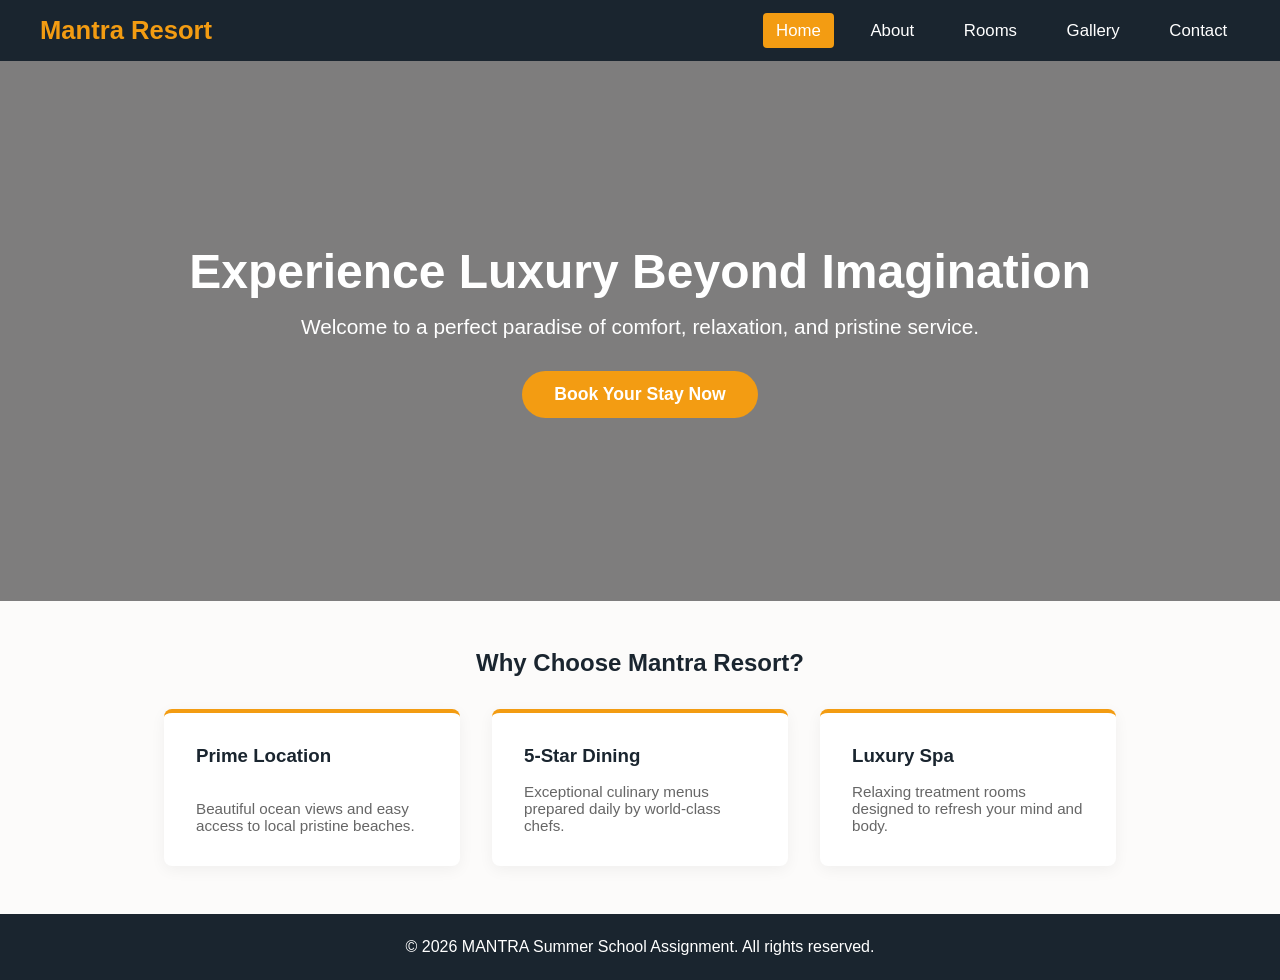
==== index.html @ 1667edfc "Add files via upload" ====
<!DOCTYPE html>
<html lang="en">
<head>
    <meta charset="UTF-8">
    <meta name="viewport" content="width=device-width, initial-scale=1.0">
    <title>Mantra Resort | Luxury Hotel & Stay</title>
    <meta name="description" content="Welcome to Mantra Resort, the best luxury hotel for your ultimate vacation experience.">
    <meta name="keywords" content="hotel, resort, luxury stay, booking, mantra resort">
    <link rel="stylesheet" href="style.css">
</head>
<body>
    <header>
        <nav>
            <div class="logo">Mantra Resort</div>
            <ul>
                <li><a href="index.html" class="active">Home</a></li>
                <li><a href="about.html">About</a></li>
                <li><a href="rooms.html">Rooms</a></li>
                <li><a href="gallery.html">Gallery</a></li>
                <li><a href="contact.html">Contact</a></li>
            </ul>
        </nav>
    </header>

    <main>
        <section class="hero-banner">
            <h1>Experience Luxury Beyond Imagination</h1>
            <p>Welcome to a perfect paradise of comfort, relaxation, and pristine service.</p>
            <a href="contact.html" class="cta-button">Book Your Stay Now</a>
        </section>

        <section class="highlights">
            <h2>Why Choose Mantra Resort?</h2>
            <div class="card-container">
                <div class="card">
                    <h3>Prime Location</h3>
                    <p>Beautiful ocean views and easy access to local pristine beaches.</p>
                </div>
                <div class="card">
                    <h3>5-Star Dining</h3>
                    <p>Exceptional culinary menus prepared daily by world-class chefs.</p>
                </div>
                <div class="card">
                    <h3>Luxury Spa</h3>
                    <p>Relaxing treatment rooms designed to refresh your mind and body.</p>
                </div>
            </div>
        </section>
    </main>

    <footer>
        <p>&copy; 2026 MANTRA Summer School Assignment. All rights reserved.</p>
    </footer>
    <script src="script.js"></script>
</body>
</html>
---- style.css ----
/* Base Resets & Colors */
* {
    margin: 0;
    padding: 0;
    box-sizing: border-box;
    font-family: 'Segoe UI', Tahoma, Geneva, Verdana, sans-serif;
}

body {
    background-color: #fcfbfa;
    color: #333;
    display: flex;
    flex-direction: column;
    min-height: 100vh;
}

/* Header & Shared Navigation Menu Layout */
header {
    background-color: #1a252f;
    padding: 1rem 2rem;
    position: sticky;
    top: 0;
    z-index: 1000;
}

nav {
    display: flex;
    justify-content: space-between;
    align-items: center;
    max-width: 1200px;
    margin: 0 auto;
}

.logo {
    color: #f39c12;
    font-size: 1.6rem;
    font-weight: bold;
}

nav ul {
    display: flex;
    list-style: none;
    gap: 1.5rem;
}

nav ul li a {
    color: #fff;
    text-decoration: none;
    font-size: 1.05rem;
    padding: 0.5rem 0.8rem;
    border-radius: 4px;
    transition: background 0.3s;
}

nav ul li a:hover, nav ul li a.active {
    background-color: #f39c12;
}

/* Home Page Banner Layout */
.hero-banner {
    background: linear-gradient(rgba(0,0,0,0.5), rgba(0,0,0,0.5)), url('https://images.unsplash.com/photo-1540555700478-4be289fbecef?w=1200') no-repeat center center/cover;
    height: 60vh;
    display: flex;
    flex-direction: column;
    justify-content: center;
    align-items: center;
    text-align: center;
    color: #fff;
    padding: 2rem;
}

.hero-banner h1 {
    font-size: 3rem;
    margin-bottom: 1rem;
}

.hero-banner p {
    font-size: 1.3rem;
    margin-bottom: 2rem;
}

.cta-button {
    background-color: #f39c12;
    color: white;
    text-decoration: none;
    padding: 0.8rem 2rem;
    font-size: 1.1rem;
    font-weight: bold;
    border-radius: 30px;
    transition: transform 0.2s;
}

.cta-button:hover {
    transform: scale(1.05);
}

/* Layout Page Grid Structures */
.content-page, .highlights {
    max-width: 1000px;
    margin: 3rem auto;
    padding: 0 1.5rem;
    flex: 1;
}

.content-page h1, .highlights h2 {
    margin-bottom: 1.5rem;
    color: #1a252f;
    text-align: center;
}

.content-page p {
    line-height: 1.7;
    margin-bottom: 1.5rem;
    font-size: 1.1rem;
}

/* Dynamic Cards Structure (Rooms & Offerings) */
.card-container {
    display: grid;
    grid-template-columns: repeat(auto-fit, minmax(280px, 1fr));
    gap: 2rem;
    margin-top: 2rem;
}

.card {
    background: white;
    padding: 2rem;
    border-radius: 8px;
    box-shadow: 0 4px 15px rgba(0,0,0,0.05);
    border-top: 4px solid #f39c12;
    display: flex;
    flex-direction: column;
    justify-content: space-between;
}

.card h3 {
    margin-bottom: 1rem;
    color: #1a252f;
}

.card p {
    color: #666;
    font-size: 0.95rem;
}

.price {
    display: block;
    margin-top: 1.5rem;
    font-weight: bold;
    color: #f39c12;
    font-size: 1.2rem;
}

/* Image Gallery Layout Grid */
.gallery-grid {
    display: grid;
    grid-template-columns: repeat(auto-fit, minmax(300px, 1fr));
    gap: 1.5rem;
    margin-top: 2rem;
}

.gallery-item {
    background: white;
    border-radius: 6px;
    overflow: hidden;
    box-shadow: 0 4px 10px rgba(0,0,0,0.05);
}

.gallery-item img {
    width: 100%;
    height: 220px;
    object-fit: cover;
}

.caption {
    padding: 1rem;
    text-align: center;
    font-weight: 500;
}

/* Form Styles */
.booking-form {
    background: white;
    max-width: 500px;
    margin: 2rem auto;
    padding: 2.5rem;
    border-radius: 8px;
    box-shadow: 0 4px 20px rgba(0,0,0,0.08);
}

.form-group {
    margin-bottom: 1.5rem;
}

.form-group label {
    display: block;
    margin-bottom: 0.5rem;
    font-weight: bold;
}

.form-group input, .form-group select {
    width: 100%;
    padding: 0.75rem;
    border: 1px solid #ccc;
    border-radius: 4px;
}

.submit-btn {
    width: 100%;
    background-color: #1a252f;
    color: white;
    border: none;
    padding: 1rem;
    font-size: 1.1rem;
    font-weight: bold;
    border-radius: 4px;
    cursor: pointer;
    transition: background 0.3s;
}

.submit-btn:hover {
    background-color: #f39c12;
}

/* Footer Element */
footer {
    background-color: #1a252f;
    color: white;
    text-align: center;
    padding: 1.5rem;
    margin-top: auto;
}

/* Responsive CSS Media Queries (For Tablets & Mobile Screens) */
@media (max-width: 768px) {
    nav {
        flex-direction: column;
        gap: 1rem;
    }
    
    .hero-banner h1 {
        font-size: 2.2rem;
    }
    
    .hero-banner p {
        font-size: 1.1rem;
    }
}
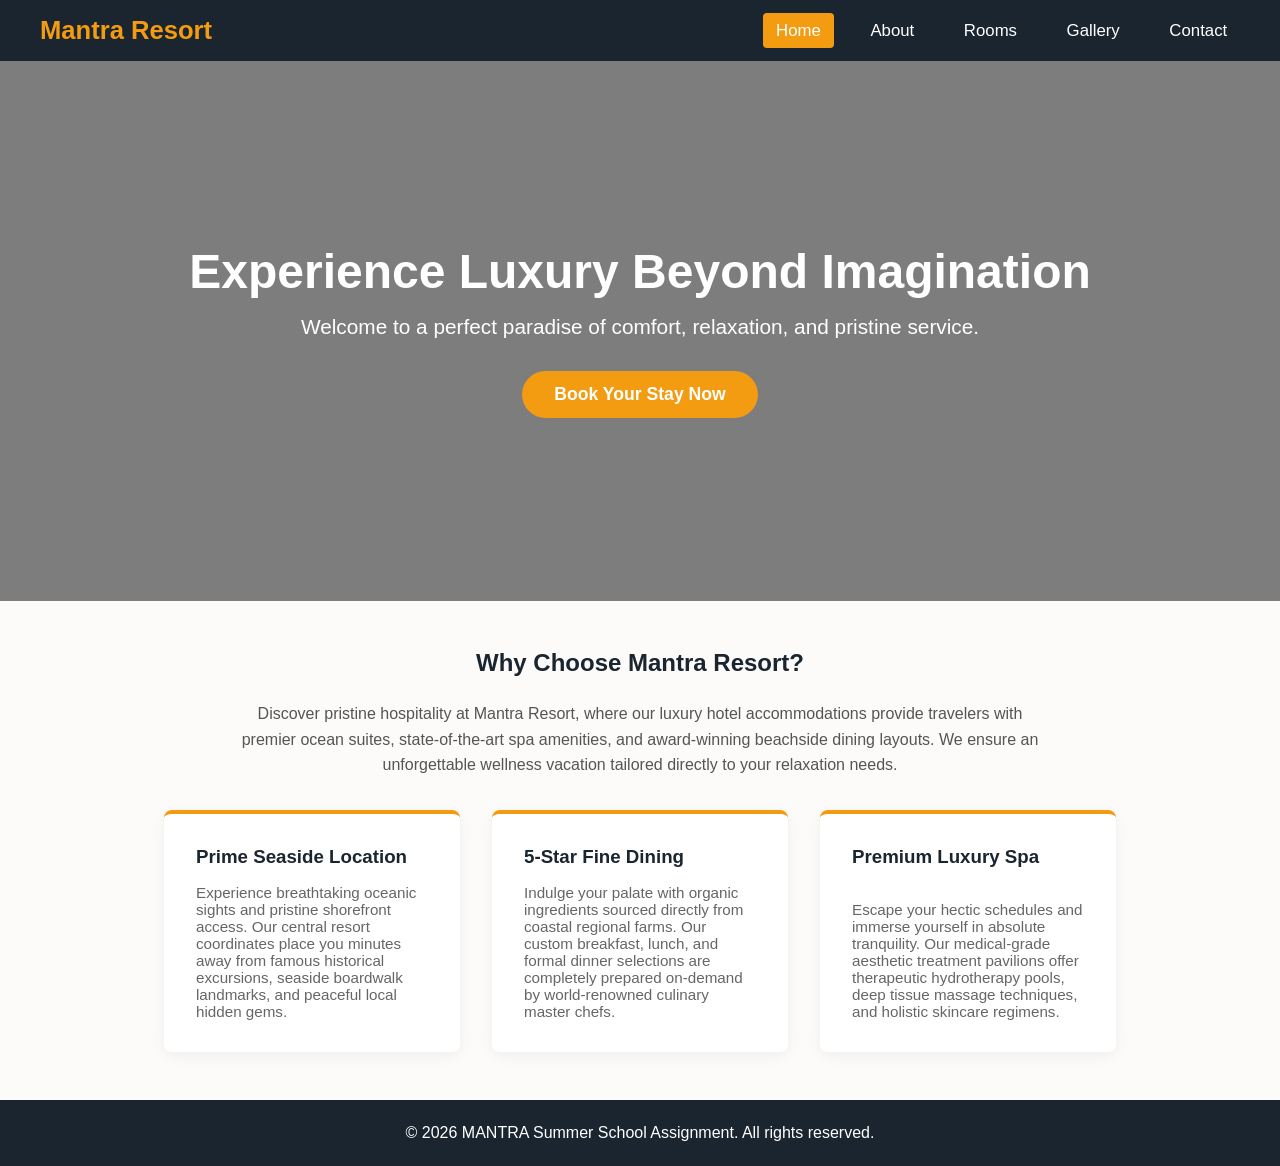
==== commit 9ff3367d: "Add files via upload" ====
--- a/index.html
+++ b/index.html
@@ -31,18 +31,19 @@
 
         <section class="highlights">
             <h2>Why Choose Mantra Resort?</h2>
+            <p style="text-align:center; max-width:800px; margin:0 auto 2rem auto; line-height:1.6; color:#555;">Discover pristine hospitality at Mantra Resort, where our luxury hotel accommodations provide travelers with premier ocean suites, state-of-the-art spa amenities, and award-winning beachside dining layouts. We ensure an unforgettable wellness vacation tailored directly to your relaxation needs.</p>
             <div class="card-container">
                 <div class="card">
-                    <h3>Prime Location</h3>
-                    <p>Beautiful ocean views and easy access to local pristine beaches.</p>
+                    <h3>Prime Seaside Location</h3>
+                    <p>Experience breathtaking oceanic sights and pristine shorefront access. Our central resort coordinates place you minutes away from famous historical excursions, seaside boardwalk landmarks, and peaceful local hidden gems.</p>
                 </div>
                 <div class="card">
-                    <h3>5-Star Dining</h3>
-                    <p>Exceptional culinary menus prepared daily by world-class chefs.</p>
+                    <h3>5-Star Fine Dining</h3>
+                    <p>Indulge your palate with organic ingredients sourced directly from coastal regional farms. Our custom breakfast, lunch, and formal dinner selections are completely prepared on-demand by world-renowned culinary master chefs.</p>
                 </div>
                 <div class="card">
-                    <h3>Luxury Spa</h3>
-                    <p>Relaxing treatment rooms designed to refresh your mind and body.</p>
+                    <h3>Premium Luxury Spa</h3>
+                    <p>Escape your hectic schedules and immerse yourself in absolute tranquility. Our medical-grade aesthetic treatment pavilions offer therapeutic hydrotherapy pools, deep tissue massage techniques, and holistic skincare regimens.</p>
                 </div>
             </div>
         </section>
@@ -52,5 +53,18 @@
         <p>&copy; 2026 MANTRA Summer School Assignment. All rights reserved.</p>
     </footer>
     <script src="script.js"></script>
+    <!--Start of Tawk.to Script-->
+<script type="text/javascript">
+var Tawk_API=Tawk_API||{}, Tawk_LoadStart=new Date();
+(function(){
+var s1=document.createElement("script"),s0=document.getElementsByTagName("script")[0];
+s1.async=true;
+s1.src='https://embed.tawk.to/6a4537132aaf551d42e2ceea/1jsf5u9lg';
+s1.charset='UTF-8';
+s1.setAttribute('crossorigin','*');
+s0.parentNode.insertBefore(s1,s0);
+})();
+</script>
+<!--End of Tawk.to Script-->
 </body>
 </html>
